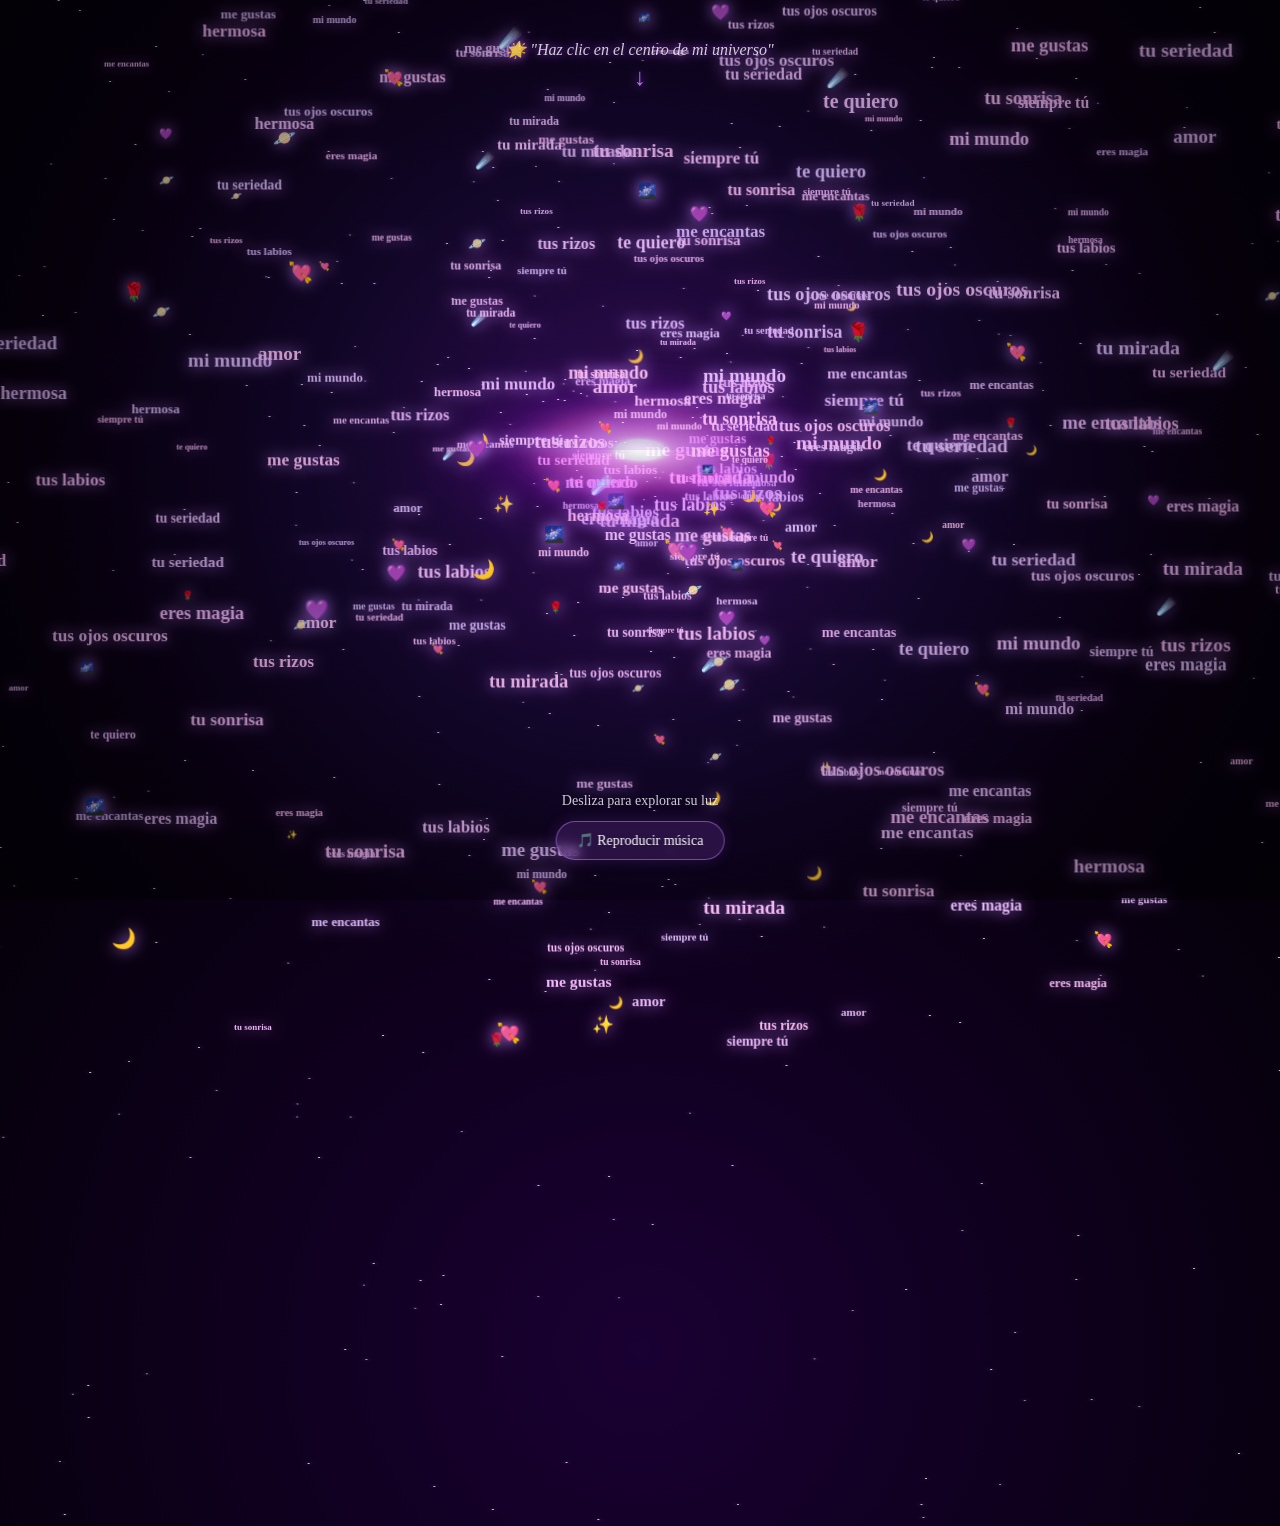
==== index.html @ b9b89150 "Rename pagina.html to index.html" ====
<!DOCTYPE html>
<html lang="es">
<head>
    <meta charset="UTF-8">
    <meta name="viewport" content="width=device-width, initial-scale=1.0">
    <title>Tu Galaxia Eterna</title>
    <link rel="stylesheet" href="diseño.css">
</head>
<body>
    <div class="overlay"></div>
    
    <div class="escenario">
        <div class="indicador-flecha">
            <span>🌟 "Haz clic en el centro de mi universo"</span>
            <div class="flecha">↓</div>
        </div>

        <div id="galaxia" class="galaxia-3d">
            <div id="centro-universo" class="nucleo"></div>
        </div>
    </div>

<div id="contenedor-carta" class="overlay-carta">
        <div class="carta">
            <div class="carta-contenido">
                <h2>Para la mujer que cambió mi mundo ✨</h2>
                
                <div id="texto-carta">
                    <p>También sé que estoy peleando por un corazón que quizá ya tiene dueño. Sé que hay alguien que lleva años en tu vida mientras yo apenas llevo unos meses conociéndote. Entiendo que eso pesa y que quizás nunca pueda competir con tantos recuerdos compartidos. Pero el amor no siempre se mide por el tiempo, sino por la verdad con la que se siente. Y lo que siento por ti es completamente verdadero.</p>
                    
                    <p>Hoy no somos nada. Ni amigos, ni un "casi algo". Solo somos dos personas con historias distintas. Pero yo sueño con el día en que pueda caminar contigo sin miedo, abrazarte sin pensar en quién nos observa, tomar tu mano con orgullo y besarte sabiendo que elegimos estar juntos.</p>
                    
                    <p>Hay muchas cosas que olvido todos los días, pero jamás olvido cuánto me gustas.</p>
                    
                    <p>Para mí eres hermosa. Me gusta tu sonrisa, tu mirada, tu cabello cuando está despeinado y hasta ese pequeño bigote que quizás tú ves como un defecto y que yo encuentro increíblemente tierno. Me gustan esas cosas porque te hacen ser tú, y no cambiaría ninguna.</p>
                    
                    <p>También quiero pedirte perdón por haberte mentido con lo de Anthonella. Lo hice porque quería saber si sentirías un poco de celos. Hoy entiendo que el amor no necesita pruebas ni juegos, y me arrepiento de haberlo hecho. Preferiría mil veces que conocieras mis sentimientos tal como son: sinceros y sin máscaras.</p>
                    
                    <p>Quizás tú me veas como un borracho, un tonto, un distraído o alguien demasiado lento. Tal vez tengas razón en algunas cosas. Pero detrás de todos esos defectos hay un hombre dispuesto a entregar su corazón completo, aunque tenga miedo de salir lastimado.</p>
                    
                    <p>A veces también tengo miedo de convertirme solo en alguien que te sirva para darle celos a otra persona o en un simple recuerdo pasajero. Y, aun así, aquí sigo, porque cuando uno ama de verdad, no deja de sentir solo por tener miedo.</p>
                    
                    <p>Quiero compartir mi vida contigo. Quiero que el tiempo pase tan rápido cuando estemos juntos que los años parezcan días. Quiero ser esa persona que te haga sentir en paz cuando todo vaya mal y que celebre contigo cada pequeña alegría.</p>
                    
                    <p>Tal vez nunca leas estas palabras de la misma forma en que yo las escribo. Tal vez nunca llegue el momento en que pueda abrazarte y decirte todo esto mirándote a los ojos. Pero si algún día decides darme una oportunidad, prometo cuidar de tu corazón como si fuera el tesoro más valioso que existe.</p>
                    
                    <p>Y si el destino decide que no sea conmigo, quiero que al menos sepas que hubo alguien que te amó con toda la sinceridad de su alma. Alguien que soñó con una vida entera a tu lado, incluso cuando solo podía verte de lejos.</p>
                    
                    <p>Porque hay amores que nacen despacio, y hay otros que llegan para cambiarlo todo. Tú fuiste ese amor que cambió mi mundo sin siquiera darse cuenta.</p>
                    
                    <p class="firma">Con todo mi amor,<br>El hombre que nunca dejó de elegirte, incluso cuando todavía no podía llamarte suya. 💜</p>
                </div>

                <button id="btn-cerrar-carta">Cerrar con amor</button>
            </div>
        </div>
    </div>

    <div class="gui">
        <p>Desliza para explorar su luz</p>
        <button id="btn-musica" class="btn-musica">🎵 Reproducir música</button>
    </div>

    <audio id="musica-fondo" src="musica.mp3" loop></audio>

    <script src="funciones.js"></script>
</body>
</html>
---- diseño.css ----
body {
    margin: 0;
    background: radial-gradient(circle at center, #1a0033 0%, #05000a 100%);
    height: 100vh;
    overflow: hidden;
    display: flex;
    justify-content: center;
    align-items: center;
    perspective: 1200px;
}

.overlay {
    position: fixed;
    top: 0; left: 0; width: 100%; height: 100%;
    background: radial-gradient(circle, transparent 20%, rgba(0,0,0,0.4) 80%);
    pointer-events: none;
    z-index: 10;
}

.galaxia-3d {
    position: relative;
    transform-style: preserve-3d;
    will-change: transform;
}

.nebulosa {
    position: absolute;
    width: 1200px;
    height: 1200px;
    background: radial-gradient(circle, rgba(157, 78, 221, 0.15) 0%, rgba(59, 130, 246, 0.05) 40%, transparent 70%);
    transform: translate(-50%, -50%) rotateX(90deg);
    pointer-events: none;
    z-index: -1;
}

.nucleo {
    position: absolute;
    width: 30px;
    height: 30px;
    background: #fff;
    border-radius: 50%;
    filter: blur(12px);
    box-shadow: 0 0 80px 40px #9d4edd, 0 0 150px 70px #3c096c;
    animation: latido 4s ease-in-out infinite;
    transform: translate(-50%, -50%);
    cursor: pointer;
    transition: transform 0.3s ease, filter 0.3s ease;
}

.nucleo:hover {
    transform: translate(-50%, -50%) scale(1.6);
    filter: blur(8px) brightness(1.5);
}

@keyframes latido {
    0%, 100% { transform: translate(-50%, -50%) scale(1); opacity: 0.8; }
    50% { transform: translate(-50%, -50%) scale(1.4); opacity: 1; }
}

.astro, .punto {
    position: absolute;
    transform-style: preserve-3d;
    backface-visibility: visible !important;
}

.astro {
    font-family: 'Georgia', serif;
    font-weight: bold;
    text-shadow: 0 0 15px rgba(192, 132, 252, 1);
    white-space: nowrap;
}

.punto {
    width: 2px;
    height: 2px;
    background: #fff;
    border-radius: 50%;
    animation: parpadeo var(--d) linear infinite;
    box-shadow: 0 0 5px #bc6cff;
}

@keyframes parpadeo {
    0%, 100% { opacity: 0.2; transform: scale(0.5); }
    50% { opacity: 1; transform: scale(1.2); }
}

.meteorito {
    position: absolute;
    width: 2px;
    height: 100px;
    background: linear-gradient(to top, #fff, #a020f0, transparent);
    filter: drop-shadow(0 0 10px #fff);
    animation: viajeMeteorito var(--t) linear forwards;
}

.chispa-explosion {
    position: absolute;
    width: 3px; height: 3px;
    background: #c084fc;
    border-radius: 50%;
    animation: estallido 0.8s ease-out forwards;
}

@keyframes estallido {
    0% { transform: translate3d(0,0,0) scale(1); opacity: 1; }
    100% { transform: translate3d(var(--ex), var(--ey), var(--ez)) scale(0); opacity: 0; }
}

@keyframes viajeMeteorito {
    0% { transform: translate3d(var(--x), -800px, var(--z)); opacity: 0; }
    10% { opacity: 1; }
    90% { opacity: 1; }
    100% { transform: translate3d(var(--x), 400px, var(--z)); opacity: 0; }
}

/* Interfaz gráfica inferior */
.gui {
    position: fixed;
    bottom: 40px; /* Subido un poco para evitar recortes en navegadores modernos */
    left: 50%;
    transform: translateX(-50%);
    color: #fff;
    font-family: 'Georgia', serif;
    text-align: center;
    z-index: 100;
    pointer-events: auto;
    display: flex;
    flex-direction: column;
    align-items: center;
    gap: 12px;
}

.gui p {
    margin: 0;
    font-size: 14px;
    opacity: 0.8;
}

.btn-musica {
    background: rgba(157, 78, 221, 0.2);
    border: 1px solid rgba(192, 132, 252, 0.5);
    color: #fff;
    padding: 10px 20px;
    font-family: 'Georgia', serif;
    font-size: 14px;
    border-radius: 20px;
    cursor: pointer;
    backdrop-filter: blur(5px);
    transition: all 0.3s ease;
    box-shadow: 0 0 15px rgba(157, 78, 221, 0.2);
}

.btn-musica:hover {
    background: rgba(157, 78, 221, 0.4);
    box-shadow: 0 0 20px rgba(192, 132, 252, 0.6);
    transform: scale(1.05);
}

.btn-musica.activo {
    background: rgba(60, 9, 108, 0.6);
    border-color: #bc6cff;
}

/* Estela mágica del mouse */
.chispa-estela {
    position: fixed;
    background: radial-gradient(circle, #fff 20%, #c084fc 60%, transparent 100%);
    border-radius: 50%;
    pointer-events: none;
    z-index: 5;
    box-shadow: 0 0 10px #9d4edd, 0 0 20px #bc6cff;
    animation: desvanecerEstela 1.2s ease-out forwards;
}

@keyframes desvanecerEstela {
    0% { transform: translate(0, 0) scale(1); opacity: 1; }
    100% { transform: translate(var(--mx), var(--my)) scale(0); opacity: 0; }
}

/* Indicador de Flecha Superior */
.indicador-flecha {
    position: fixed;
    top: 40px;
    left: 50%;
    transform: translateX(-50%);
    color: rgba(255, 255, 255, 0.8);
    font-family: 'Georgia', serif;
    font-size: 16px;
    font-style: italic;
    text-align: center;
    z-index: 90;
    pointer-events: none;
    transition: opacity 0.5s ease;
    text-shadow: 0 0 10px #9d4edd;
}

.indicador-flecha .flecha {
    font-size: 24px;
    margin-top: 5px;
    color: #bc6cff;
    animation: rebotar 1.5s infinite ease-in-out;
}

@keyframes rebotar {
    0%, 100% { transform: translateY(0); }
    50% { transform: translateY(10px); }
}

/* Ventana de la Carta (Fondo traslúcido completo) */
.overlay-carta {
    position: fixed;
    top: 0; left: 0;
    width: 100vw; height: 100vh;
    background: rgba(5, 0, 10, 0.85);
    backdrop-filter: blur(10px);
    z-index: 1000;
    display: flex;
    justify-content: center;
    align-items: center;
    opacity: 0;
    pointer-events: none;
    transition: opacity 0.6s ease;
}

.overlay-carta.mostrar {
    opacity: 1;
    pointer-events: auto;
}

/* Estructura de la Tarjeta con Scroll Integrado */
.carta {
    background: linear-gradient(135deg, #1e0d3a 0%, #0d041a 100%);
    border: 1px solid rgba(188, 108, 255, 0.4);
    padding: 30px;
    border-radius: 15px;
    max-width: 460px;
    width: 85%;
    max-height: 75vh;  
    overflow-y: auto;  
    box-shadow: 0 0 40px rgba(157, 78, 221, 0.3), inset 0 0 20px rgba(188, 108, 255, 0.1);
    transform: scale(0.8) translateY(20px);
    transition: transform 0.6s cubic-bezier(0.175, 0.885, 0.32, 1.275);
}

/* Barra de scroll limpia para la lectura */
.carta::-webkit-scrollbar {
    width: 6px;
}
.carta::-webkit-scrollbar-thumb {
    background: rgba(188, 108, 255, 0.4);
    border-radius: 10px;
}

.overlay-carta.mostrar .carta {
    transform: scale(1) translateY(0);
}

.carta-contenido h2 {
    color: #fff;
    font-family: 'Georgia', serif;
    font-size: 22px;
    margin-top: 0;
    text-align: center;
    text-shadow: 0 0 10px #bc6cff;
}

.carta-contenido p {
    color: #e0d5ed;
    font-family: 'Georgia', serif;
    font-size: 16px;
    line-height: 1.6;
    text-align: justify;
    margin-bottom: 20px;
}

.carta-contenido .firma {
    text-align: right;
    font-style: italic;
    color: #bc6cff;
    font-weight: bold;
    line-height: 1.4;
}

/* Botón de cierre */
#btn-cerrar-carta {
    display: block;
    margin: 25px auto 0 auto;
    background: rgba(157, 78, 221, 0.3);
    border: 1px solid #bc6cff;
    color: #fff;
    padding: 8px 25px;
    font-family: 'Georgia', serif;
    font-size: 14px;
    border-radius: 20px;
    cursor: pointer;
    transition: all 0.3s ease;
}

#btn-cerrar-carta:hover {
    background: rgba(157, 78, 221, 0.6);
    box-shadow: 0 0 15px #bc6cff;
    transform: scale(1.05);
}

/* Flash de impacto al hacer clic */
.destello-universal {
    position: fixed;
    top: 0; left: 0; width: 100vw; height: 100vh;
    background: #fff;
    z-index: 999;
    pointer-events: none;
    animation: flashFade 1s cubic-bezier(0.1, 0.8, 0.3, 1) forwards;
}

@keyframes flashFade {
    0% { opacity: 0.6; }
    100% { opacity: 0; }
}
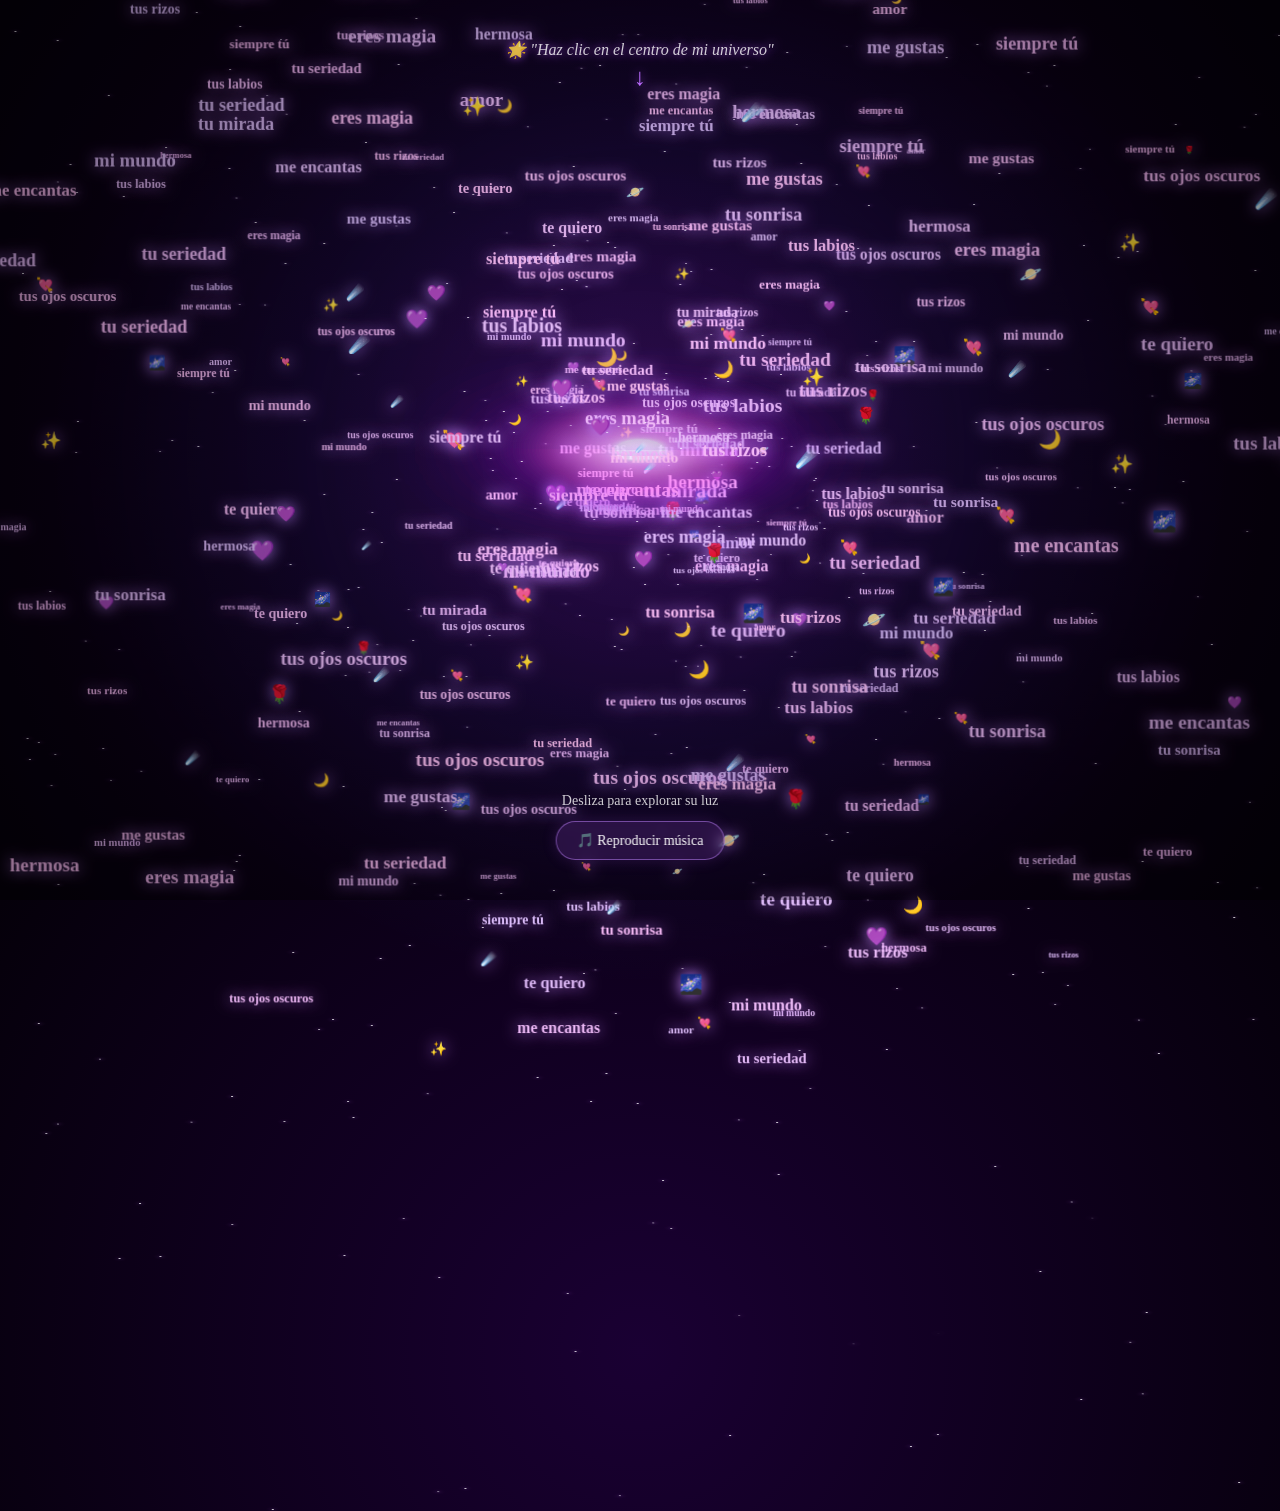
==== commit 3c62221a: "Update index.html" ====
--- a/index.html
+++ b/index.html
@@ -59,6 +59,7 @@
     <div class="gui">
         <p>Desliza para explorar su luz</p>
         <button id="btn-musica" class="btn-musica">🎵 Reproducir música</button>
+        <audio id="musica-fondo" src="musica.mp3" preload="auto" loop></audio>
     </div>
 
     <audio id="musica-fondo" src="musica.mp3" loop></audio>
